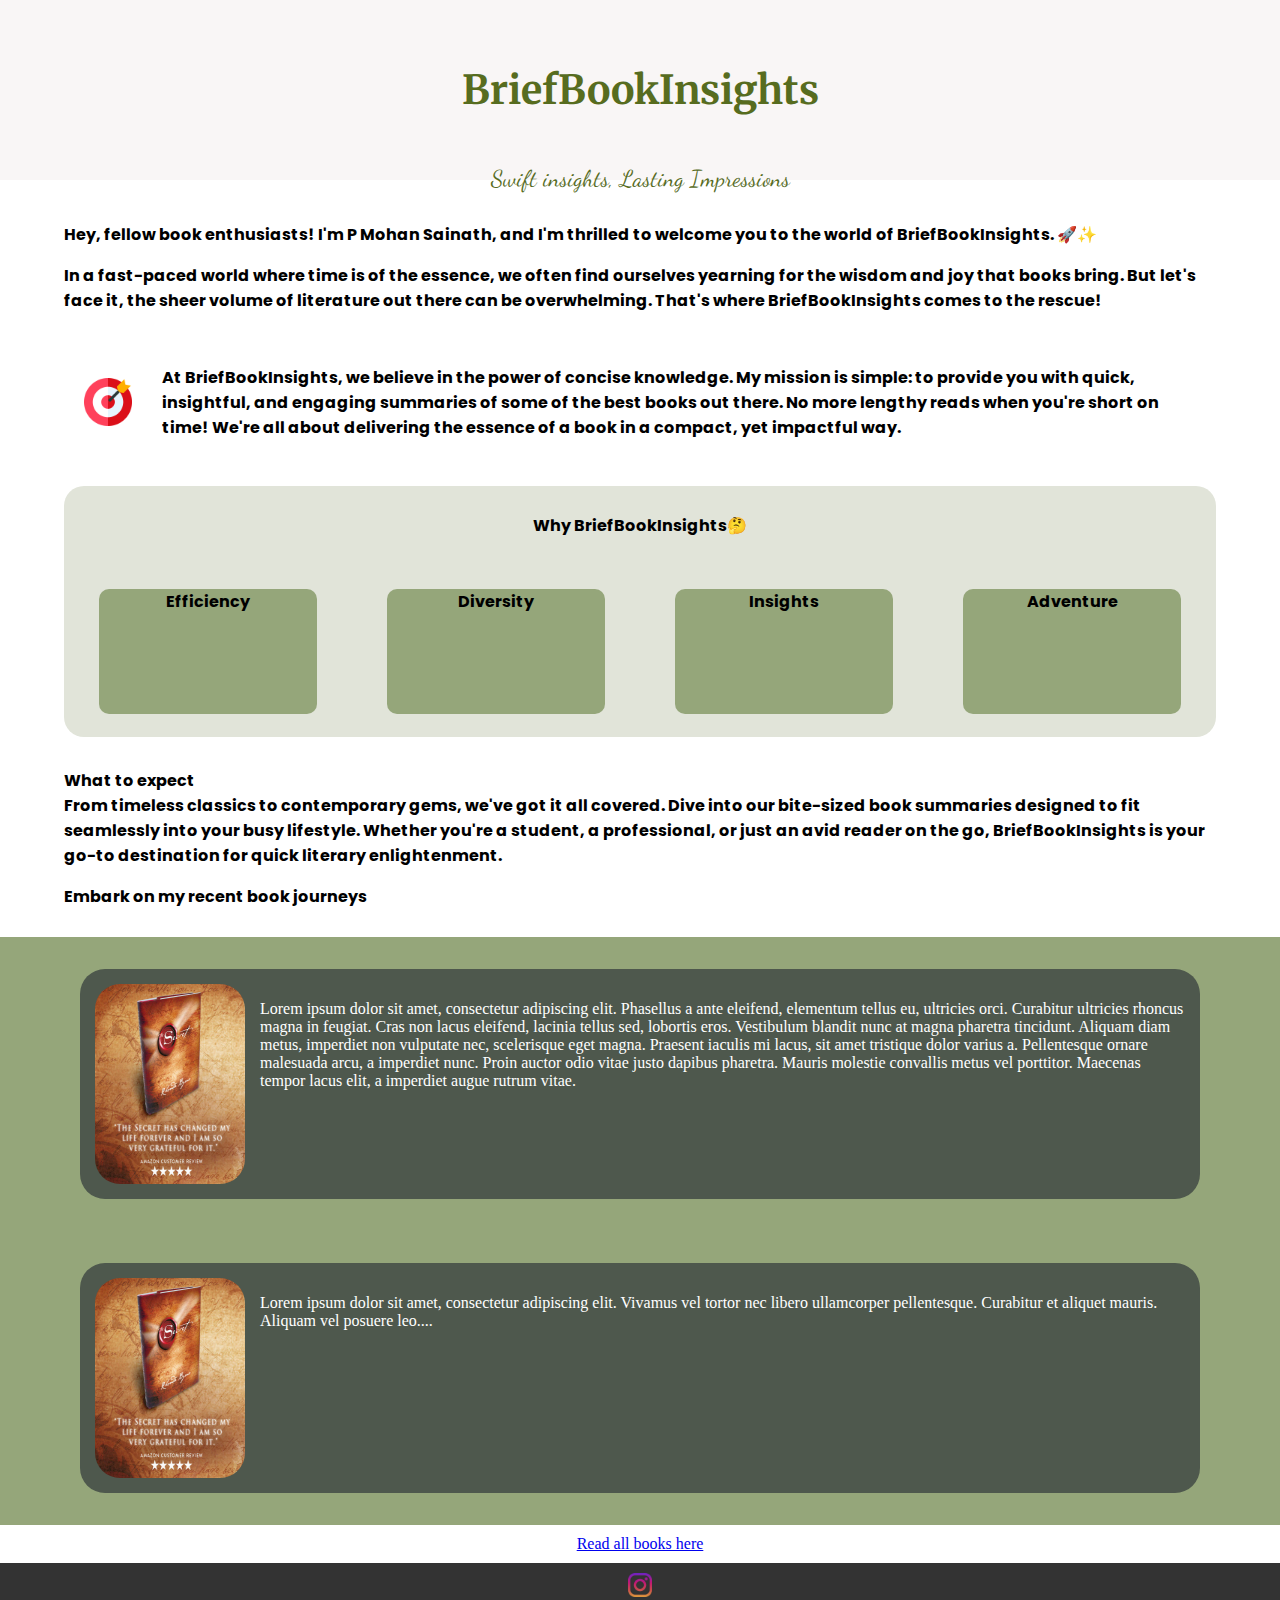
==== index.html @ 686ff658 "added inital files" ====
<!DOCTYPE html>
<html lang="en">

<head>
    <meta charset="UTF-8" />
    <meta name="viewport" content="width=device-width, initial-scale=1.0" />
    <link href="https://cdn.jsdelivr.net/npm/bootstrap@5.3.2/dist/css/bootstrap.min.css" rel="stylesheet"
        integrity="sha384-T3c6CoIi6uLrA9TneNEoa7RxnatzjcDSCmG1MXxSR1GAsXEV/Dwwykc2MPK8M2HN" crossorigin="anonymous" />
    <title>BriefBookInsights</title>
    <link href="./styles.css" rel="stylesheet" />
    <script defer src="./app.js"></script>
</head>

<body>
    <div class="intro">
        <h1 id="title">BriefBookInsights
        </h1>
        <p id="subtitle"> Swift insights, Lasting Impressions</p><br>
    </div>

    <div class="selfintro" id="introbox">
        <div class="selfintrotext" id="introwelcome">
            <p>Hey, fellow book enthusiasts! I'm P Mohan Sainath, and I'm thrilled to welcome you to the world of
                BriefBookInsights. 🚀✨</p>

            <p>
                In a fast-paced world where time is of the essence, we often find ourselves yearning for the wisdom and
                joy
                that books bring. But let's face it, the sheer volume of literature out there can be overwhelming.
                That's
                where BriefBookInsights comes to the rescue!</p>
            <div class="icon-text-paragraph">
                <img src="./assets/images/mission.png" alt="Mission icons created by
                    Freepik - Flaticon" id="missionlogo">
                <p>At BriefBookInsights, we believe in the power of concise knowledge. My
                    mission is simple: to provide you with quick, insightful, and engaging summaries of some of the
                    best
                    books out there. No more lengthy reads when you're short on time! We're all about delivering the
                    essence
                    of a book in a compact, yet impactful way.</p>
            </div>
            <div class="whybbi">
                <p style="padding-top: 1%;">Why BriefBookInsights🤔</p>
                <div class="bbichildcontainer">
                    <div class="whybbichild">
                        <div class="whybbititle">
                            Efficiency
                        </div>
                        <div class="whybbidesc">Enhance your learning in minutes.</div>
                    </div>
                    <div class="whybbichild">
                        <div class="whybbititle">
                            Diversity
                        </div>
                        <div class="whybbidesc">wide range of genres and topics</div>
                    </div>
                    <div class="whybbichild">
                        <div class="whybbititle">Insights</div>
                        <div class="whybbidesc">Uncover the core ideas and messages of each book</div>
                    </div>
                    <div class="whybbichild">
                        <div class="whybbititle">
                            Adventure
                        </div>
                        <div class="whybbidesc">Embark on a literary journey without the time commitment</div>
                    </div>
                </div>
            </div>
            <p style="padding-top: 15px;">
                What to expect<br>
                From timeless classics to contemporary gems, we've got it all covered. Dive into our bite-sized book
                summaries designed to fit seamlessly into your busy lifestyle. Whether you're a student, a professional,
                or just an avid reader on the go, BriefBookInsights is your go-to destination for quick literary
                enlightenment.
            </p>
            <p>
                Embark on my recent book journeys
            </p>
        </div>
    </div>
    <div class="books">
        <div class="bookcard" id="b1">
            <a href="./books/secret.html">
                <img src="./assets/images/secret.jpg"
                    style="width: 150px; height: 200px; margin: 15px; border-radius: 25px; float: left;"></a>
            <p style="padding: 15px;">
                Lorem ipsum dolor sit amet, consectetur adipiscing elit. Phasellus a ante eleifend, elementum tellus
                eu, ultricies orci. Curabitur ultricies rhoncus magna in feugiat. Cras non lacus eleifend, lacinia
                tellus sed, lobortis eros. Vestibulum blandit nunc at magna pharetra tincidunt. Aliquam diam metus,
                imperdiet non vulputate nec, scelerisque eget magna. Praesent iaculis mi lacus, sit amet tristique
                dolor varius a. Pellentesque ornare malesuada arcu, a imperdiet nunc. Proin auctor odio vitae justo
                dapibus pharetra. Mauris molestie convallis metus vel porttitor. Maecenas tempor lacus elit, a
                imperdiet augue rutrum vitae.</p>
        </div>
        <div class="bookcard" id="b1">
            <a href="./books/secret.html">
                <img src="./assets/images/secret.jpg"
                    style="width: 150px; height: 200px; margin: 15px; border-radius: 25px; float: left;"></a>
            <p style="padding: 15px;">
                Lorem ipsum dolor sit
                amet,
                consectetur
                adipiscing elit. Vivamus
                vel
                tortor nec libero ullamcorper
                pellentesque. Curabitur et aliquet mauris. Aliquam vel posuere leo....</p>
        </div>

    </div>
    <div style=" text-align: center; padding: 10px; border-radius: 10px;">
        <a href="./books.html">Read all books here</a>
    </div>
    <footer>
        <a href="https://www.instagram.com/mohan_sainath21/" target="_blank"> <img src="./assets/images/ig.png"
                alt="Instagram icons created by Freepik - Flaticon" style="width: 24px; height: 24px;">
        </a>
    </footer>
</body>

</html>
---- styles.css ----
@import url('https://fonts.googleapis.com/css2?family=Merriweather&display=swap');

@import url('https://fonts.googleapis.com/css2?family=Dancing+Script&display=swap');

@import url('https://fonts.googleapis.com/css2?family=Poppins:wght@200&display=swap');

body {
    margin: 0;
    padding: 0;
    min-height: 100vh;
    display: flex;
    flex-direction: column;
    background-color: white;
}

.intro {
    background-color: #f9f6f6;
    border-color: black;
    text-align: center;
    font-size: large;
    width: 100%;
    height: 20vh;
}

#title {
    color: #576c1f;
    padding-top: 3%;
    font-size: 40px;
    font-family: 'Merriweather', serif;
    /* Use the correct font family */
}

#subtitle {
    display: inline-block;
    color: #576c1f;
    font-size: 23px;
    font-family: 'Dancing Script', cursive;
}

.selfintro {
    flex: 1;
    /* Take remaining space in the flex container */
    padding: 2% 5% 1%;
    font-family: 'Poppins', sans-serif;
    font-weight: bold;
    color: black;
    /* background-image: url('./assets/images/brownfields.jpg'); */
    background-size: cover;
    background-position: center;
    background-attachment: fixed;
    background-repeat: no-repeat;
}

#missionlogo {
    width: 48px;
    height: 48px;
    margin-right: 30px;
}

.icon-text-paragraph {
    display: flex;
    align-items: center;
    padding: 20px;
}



.whybbi {
    flex: 1;
    /* Take remaining space in the flex container  */
    background-color: #e1e4d9;
    margin: 10px auto;
    border-radius: 20px;
    display: flex;
    flex-direction: column;
    justify-content: space-between;
    text-align: center;
    vertical-align: middle;
    align-items: center;
}



/* .whybbichild {
    width: 10%;
    height: 15vh;
    margin: 2vh auto;
    align-items: center;
    background-color: #e1e4d9;
    text-align: center;
    vertical-align: bottom;
    overflow: hidden;
    word-wrap: break-word;
} */

.bbichildcontainer {
    display: flex;
    flex-direction: row;
    width: 100%;
}

.whybbichild {
    flex: 1;

    background-color: #95a67a;
    color: black;
    text-align: center;
    overflow: hidden;
    position: relative;
    cursor: pointer;
    margin: 3%;
    margin-bottom: 2%;
    vertical-align: middle;
    align-items: center;
    width: 125px;
    height: 125px;
    border-radius: 10px;
}

.whybbititle {
    transition: transform 0.3s ease-out, opacity 0.5s ease-out 0.3s;
    vertical-align: middle;

}

.whybbidesc {
    position: absolute;
    top: 100%;
    left: 0;
    width: 100%;
    height: 100%;
    color: black;
    padding: 10px;
    opacity: 0;
    transition: opacity 1s ease-out, transform 0.5s ease-out;
}

.whybbichild:hover .whybbititle {
    transform: translateY(-100%);
    opacity: 0;
}

.whybbichild:hover .whybbidesc {
    opacity: 1;
    transform: translateY(-100%);
}

footer {
    background-color: #333;
    color: white;
    text-align: center;
    padding: 10px;
}

.books {
    background-color: #95a67a;
    display: flex;
    flex-direction: column;
    flex-wrap: wrap;
    justify-content: center;
    /* Set a fixed height */
}

.bookcard {
    /* Adjust the height to a fixed value */
    background-color: #4e584d;
    border-radius: 25px;
    color: white;
    flex: 1;
    margin: 2rem 5rem;
}
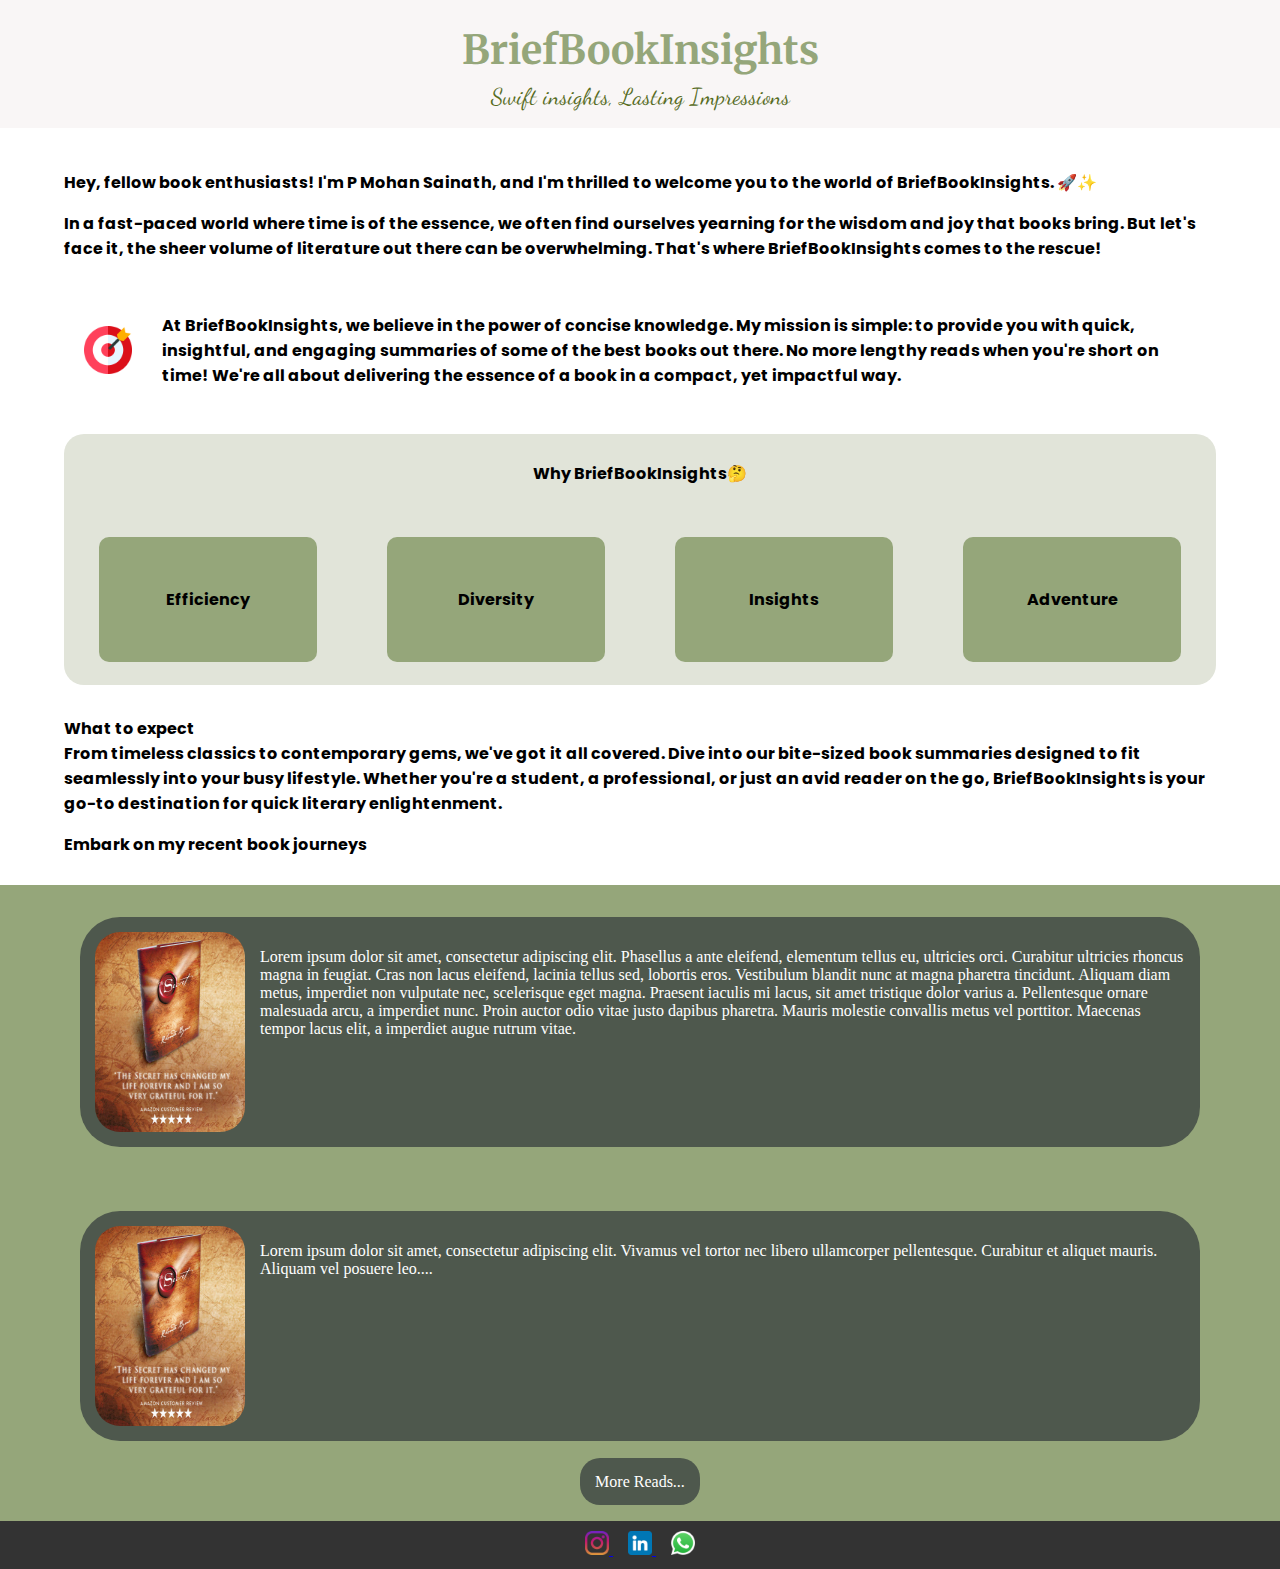
==== commit e2b544be: "few more change" ====
--- a/index.html
+++ b/index.html
@@ -4,19 +4,19 @@
 <head>
     <meta charset="UTF-8" />
     <meta name="viewport" content="width=device-width, initial-scale=1.0" />
-    <link href="https://cdn.jsdelivr.net/npm/bootstrap@5.3.2/dist/css/bootstrap.min.css" rel="stylesheet"
-        integrity="sha384-T3c6CoIi6uLrA9TneNEoa7RxnatzjcDSCmG1MXxSR1GAsXEV/Dwwykc2MPK8M2HN" crossorigin="anonymous" />
     <title>BriefBookInsights</title>
     <link href="./styles.css" rel="stylesheet" />
     <script defer src="./app.js"></script>
 </head>
 
 <body>
-    <div class="intro">
-        <h1 id="title">BriefBookInsights
+    <header>
+        <h1>
+            BriefBookInsights
         </h1>
         <p id="subtitle"> Swift insights, Lasting Impressions</p><br>
-    </div>
+
+    </header>
 
     <div class="selfintro" id="introbox">
         <div class="selfintrotext" id="introwelcome">
@@ -107,13 +107,25 @@
         </div>
 
     </div>
-    <div style=" text-align: center; padding: 10px; border-radius: 10px;">
-        <a href="./books.html">Read all books here</a>
+    <div
+        style=" text-align: center; background-color: #95a67a; padding-bottom: 15px; border-bottom: 15px solid #95a67a;">
+        <a href="./books.html" style="text-decoration: none;"> <span
+                style="padding: 15px; height: auto; width: auto; background-color: #4e584d; border-radius: 20px; color: white;">More
+                Reads...</span></a>
     </div>
     <footer>
         <a href="https://www.instagram.com/mohan_sainath21/" target="_blank"> <img src="./assets/images/ig.png"
                 alt="Instagram icons created by Freepik - Flaticon" style="width: 24px; height: 24px;">
         </a>
+        <a href="https://www.linkedin.com/in/mohanpoola/" target="_blank"> <img src="./assets/images/linkedin.png"
+                alt="Instagram icons created by Freepik - Flaticon"
+                style="width: 24px; height: 24px; padding-left: 15px;">
+        </a>
+        <a href="https://wa.me/+917093238643" target="_blank"> <img src="./assets/images/whatsapp.png"
+                alt="Instagram icons created by Freepik - Flaticon"
+                style="width: 24px; height: 24px; padding-left: 15px;">
+        </a>
+
     </footer>
 </body>
 
--- a/styles.css
+++ b/styles.css
@@ -6,35 +6,31 @@
 
 body {
     margin: 0;
-    padding: 0;
-    min-height: 100vh;
-    display: flex;
-    flex-direction: column;
     background-color: white;
 }
 
-.intro {
+header {
+    text-align: center;
     background-color: #f9f6f6;
-    border-color: black;
-    text-align: center;
-    font-size: large;
     width: 100%;
-    height: 20vh;
+    height: 8rem;
 }
 
-#title {
-    color: #576c1f;
-    padding-top: 3%;
+header h1 {
+    position: relative;
+    color: #95a67a;
     font-size: 40px;
     font-family: 'Merriweather', serif;
-    /* Use the correct font family */
+    margin: 0px;
+    padding-top: 1.56rem;
 }
 
-#subtitle {
-    display: inline-block;
+header p {
     color: #576c1f;
     font-size: 23px;
     font-family: 'Dancing Script', cursive;
+    margin: 0;
+    padding-top: 0.48rem
 }
 
 .selfintro {
@@ -77,26 +73,16 @@
     text-align: center;
     vertical-align: middle;
     align-items: center;
+    flex-wrap: wrap;
 }
 
 
-
-/* .whybbichild {
-    width: 10%;
-    height: 15vh;
-    margin: 2vh auto;
-    align-items: center;
-    background-color: #e1e4d9;
-    text-align: center;
-    vertical-align: bottom;
-    overflow: hidden;
-    word-wrap: break-word;
-} */
 
 .bbichildcontainer {
     display: flex;
     flex-direction: row;
     width: 100%;
+    flex-wrap: wrap;
 }
 
 .whybbichild {
@@ -104,8 +90,6 @@
 
     background-color: #95a67a;
     color: black;
-    text-align: center;
-    overflow: hidden;
     position: relative;
     cursor: pointer;
     margin: 3%;
@@ -115,22 +99,27 @@
     width: 125px;
     height: 125px;
     border-radius: 10px;
+    text-align: center;
+    overflow: hidden;
 }
 
 .whybbititle {
+    padding-top: 50px;
     transition: transform 0.3s ease-out, opacity 0.5s ease-out 0.3s;
     vertical-align: middle;
+}
 
-}
 
 .whybbidesc {
     position: absolute;
     top: 100%;
     left: 0;
-    width: 100%;
+    width: calc(100% - 20px);
+    /* Adjusted width */
     height: 100%;
     color: black;
     padding: 10px;
+    /* Adjusted padding */
     opacity: 0;
     transition: opacity 1s ease-out, transform 0.5s ease-out;
 }
@@ -142,17 +131,12 @@
 
 .whybbichild:hover .whybbidesc {
     opacity: 1;
-    transform: translateY(-100%);
+    transform: translateY(-70%);
 }
 
-footer {
-    background-color: #333;
-    color: white;
-    text-align: center;
-    padding: 10px;
-}
 
 .books {
+    min-height: auto;
     background-color: #95a67a;
     display: flex;
     flex-direction: column;
@@ -164,8 +148,15 @@
 .bookcard {
     /* Adjust the height to a fixed value */
     background-color: #4e584d;
-    border-radius: 25px;
+    border-radius: 40px;
     color: white;
     flex: 1;
     margin: 2rem 5rem;
+}
+
+footer {
+    background-color: #333;
+    color: white;
+    text-align: center;
+    padding: 10px;
 }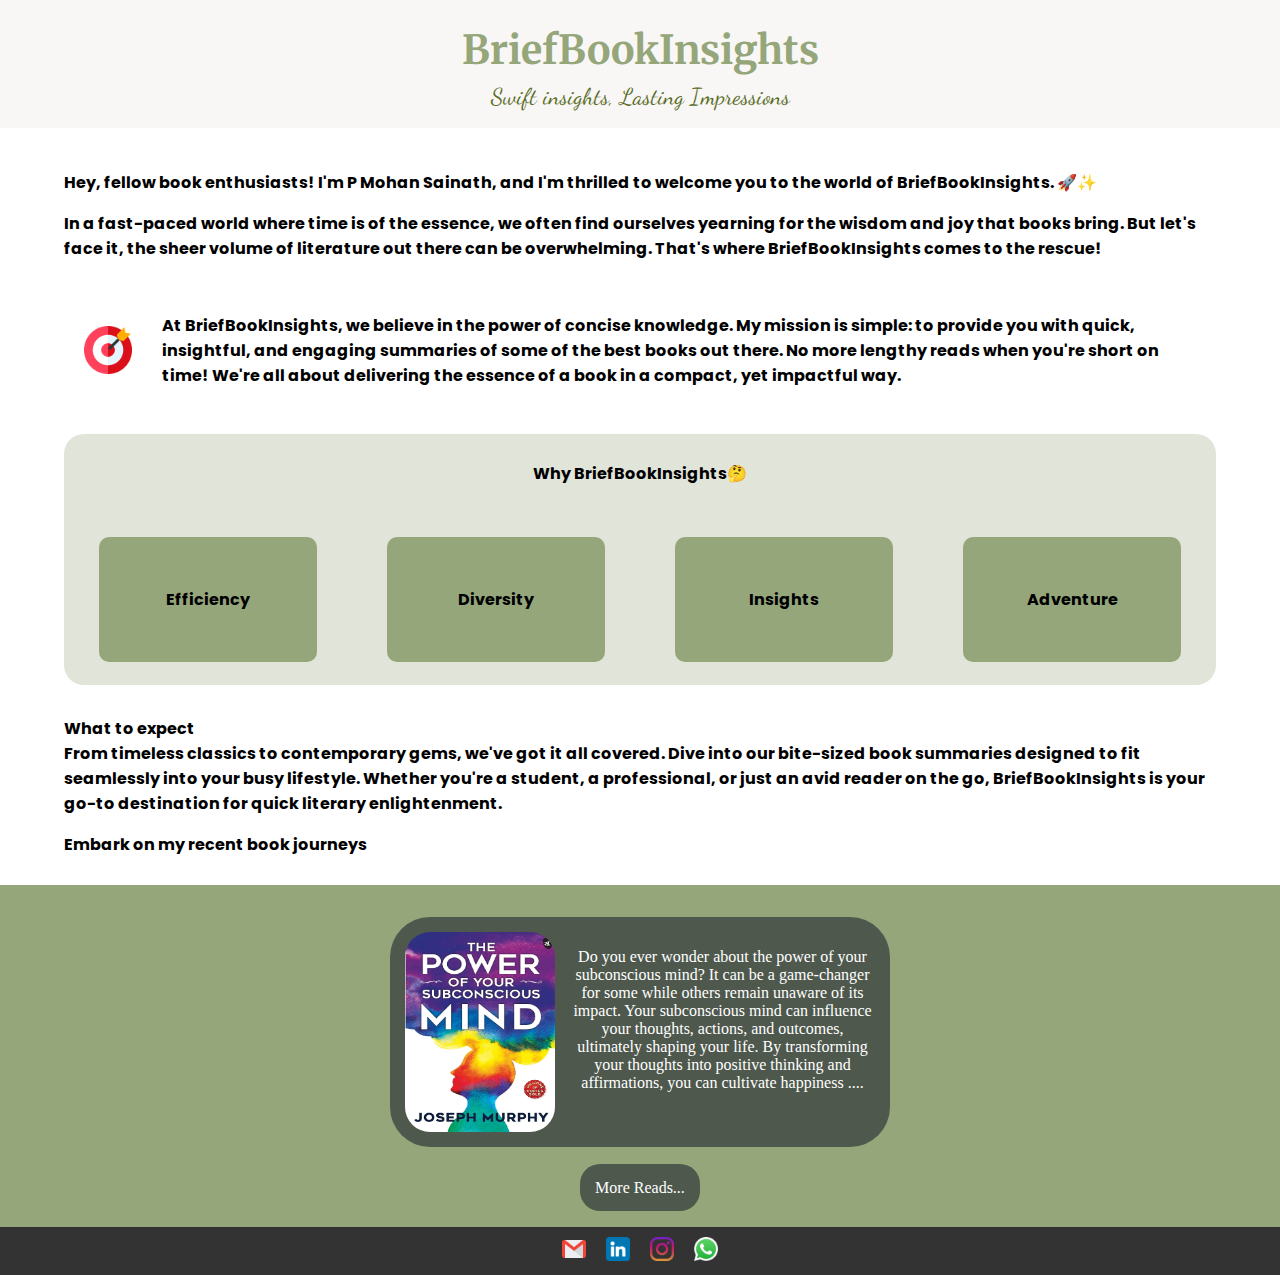
==== commit bab46a60: "final changes" ====
--- a/index.html
+++ b/index.html
@@ -11,9 +11,11 @@
 
 <body>
     <header>
-        <h1>
-            BriefBookInsights
-        </h1>
+        <a href="./index.html" style="text-decoration: none;">
+            <h1>
+                BriefBookInsights
+            </h1>
+        </a>
         <p id="subtitle"> Swift insights, Lasting Impressions</p><br>
 
     </header>
@@ -80,19 +82,16 @@
     </div>
     <div class="books">
         <div class="bookcard" id="b1">
-            <a href="./books/secret.html">
-                <img src="./assets/images/secret.jpg"
-                    style="width: 150px; height: 200px; margin: 15px; border-radius: 25px; float: left;"></a>
+            <a href="./books/powerofmind.html">
+                <img src="./assets/images/powsubmind.jpg"
+                    style="width: 150px; height: 200px; margin: 15px; border-radius: 25px; float: left; text-wrap: wrap;"></a>
             <p style="padding: 15px;">
-                Lorem ipsum dolor sit amet, consectetur adipiscing elit. Phasellus a ante eleifend, elementum tellus
-                eu, ultricies orci. Curabitur ultricies rhoncus magna in feugiat. Cras non lacus eleifend, lacinia
-                tellus sed, lobortis eros. Vestibulum blandit nunc at magna pharetra tincidunt. Aliquam diam metus,
-                imperdiet non vulputate nec, scelerisque eget magna. Praesent iaculis mi lacus, sit amet tristique
-                dolor varius a. Pellentesque ornare malesuada arcu, a imperdiet nunc. Proin auctor odio vitae justo
-                dapibus pharetra. Mauris molestie convallis metus vel porttitor. Maecenas tempor lacus elit, a
-                imperdiet augue rutrum vitae.</p>
+                Do you ever wonder about the power of your subconscious mind? It can be a game-changer for some while
+                others remain unaware of its impact. Your subconscious mind can influence your thoughts, actions, and
+                outcomes, ultimately shaping your life. By transforming your thoughts into positive thinking and
+                affirmations, you can cultivate happiness ....</p>
         </div>
-        <div class="bookcard" id="b1">
+        <!-- <div class="bookcard" id="b1">
             <a href="./books/secret.html">
                 <img src="./assets/images/secret.jpg"
                     style="width: 150px; height: 200px; margin: 15px; border-radius: 25px; float: left;"></a>
@@ -104,7 +103,7 @@
                 vel
                 tortor nec libero ullamcorper
                 pellentesque. Curabitur et aliquet mauris. Aliquam vel posuere leo....</p>
-        </div>
+        </div> -->
 
     </div>
     <div
@@ -113,19 +112,31 @@
                 style="padding: 15px; height: auto; width: auto; background-color: #4e584d; border-radius: 20px; color: white;">More
                 Reads...</span></a>
     </div>
-    <footer>
-        <a href="https://www.instagram.com/mohan_sainath21/" target="_blank"> <img src="./assets/images/ig.png"
-                alt="Instagram icons created by Freepik - Flaticon" style="width: 24px; height: 24px;">
-        </a>
-        <a href="https://www.linkedin.com/in/mohanpoola/" target="_blank"> <img src="./assets/images/linkedin.png"
-                alt="Instagram icons created by Freepik - Flaticon"
-                style="width: 24px; height: 24px; padding-left: 15px;">
-        </a>
-        <a href="https://wa.me/+917093238643" target="_blank"> <img src="./assets/images/whatsapp.png"
-                alt="Instagram icons created by Freepik - Flaticon"
-                style="width: 24px; height: 24px; padding-left: 15px;">
-        </a>
+    <footer style="display: flex; align-items: center; justify-content: center; gap: 20px;">
+        <div>
 
+
+            <a href="mailto:mohanpoola2@gmail.com"><img src="./assets/images/mail.png"
+                    alt="mail icons created by Freepik - Flaticon" style="width: 24px; height: 24px;"></a>
+        </div>
+        <div>
+            <a href="https://www.linkedin.com/in/mohanpoola/" target="_blank"> <img src="./assets/images/linkedin.png"
+                    alt="linkedin icons created by Freepik - Flaticon" style="width: 24px; height: 24px;">
+            </a>
+        </div>
+
+        <div>
+            <a href="https://www.instagram.com/mohan_sainath21/" target="_blank"> <img src="./assets/images/ig.png"
+                    alt="Instagram icons created by Freepik - Flaticon" style="width: 24px; height: 24px;">
+            </a>
+        </div>
+        <div>
+
+
+            <a href="https://wa.me/+917093238643" target="_blank"> <img src="./assets/images/whatsapp.png"
+                    alt="whatsapp icons created by Freepik - Flaticon" style="width: 24px; height: 24px;">
+            </a>
+        </div>
     </footer>
 </body>
 
--- a/styles.css
+++ b/styles.css
@@ -136,22 +136,23 @@
 
 
 .books {
-    min-height: auto;
     background-color: #95a67a;
     display: flex;
     flex-direction: column;
-    flex-wrap: wrap;
     justify-content: center;
+    align-items: center;
+    width: auto;
     /* Set a fixed height */
 }
 
 .bookcard {
     /* Adjust the height to a fixed value */
+    width: 500px;
     background-color: #4e584d;
     border-radius: 40px;
     color: white;
-    flex: 1;
     margin: 2rem 5rem;
+    text-align: center;
 }
 
 footer {
